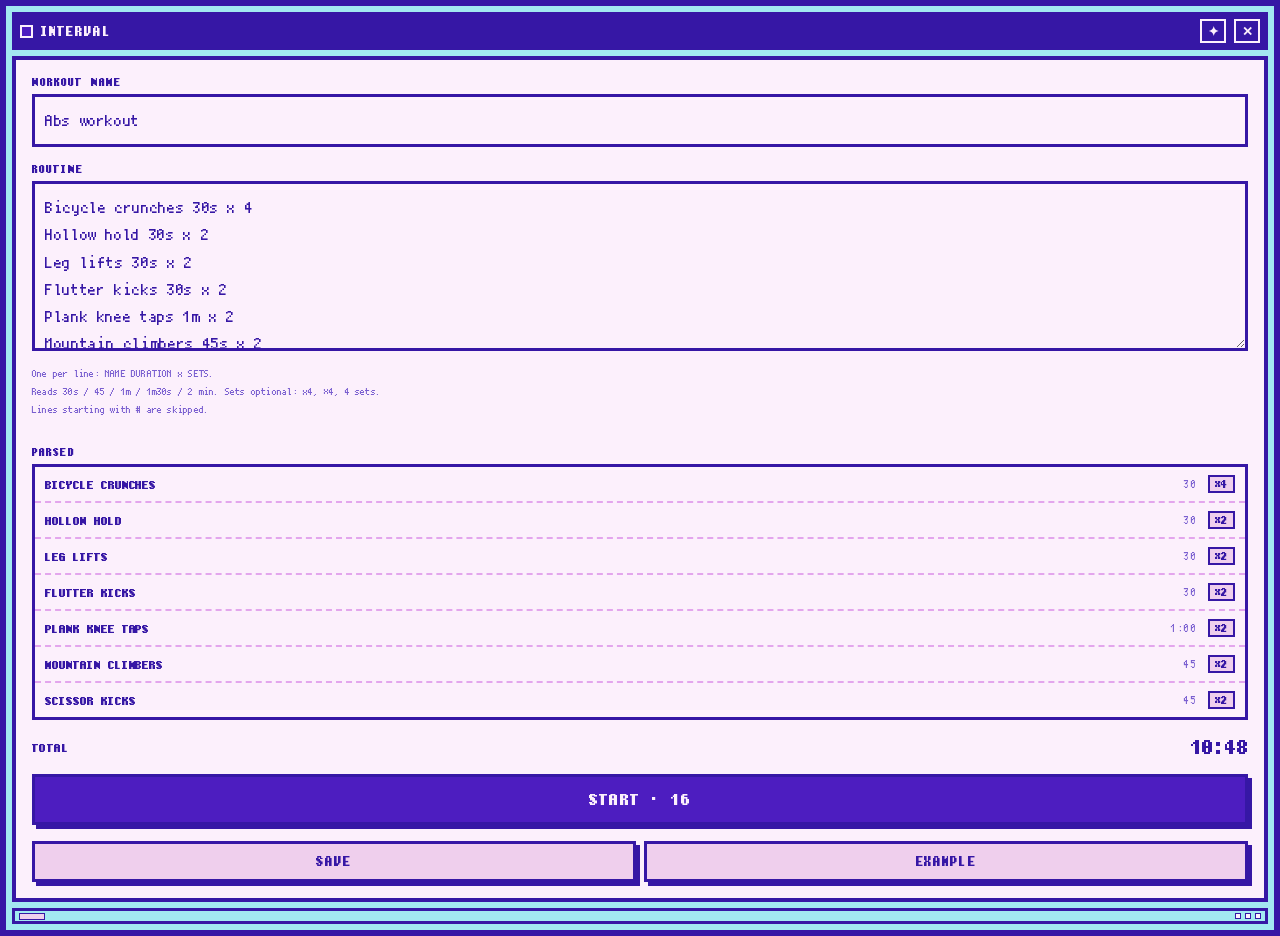
==== index.html @ e4f8fc83 "had the app already" ====
<!doctype html>
<html lang="en" data-t="nso">
<head>
<meta charset="utf-8">
<meta name="viewport" content="width=device-width, initial-scale=1, viewport-fit=cover, user-scalable=no">
<title>Interval</title>
<meta name="theme-color" content="#3617A5">
<meta name="mobile-web-app-capable" content="yes">
<meta name="apple-mobile-web-app-capable" content="yes">
<meta name="apple-mobile-web-app-status-bar-style" content="black-translucent">
<meta name="apple-mobile-web-app-title" content="Interval">
<link rel="apple-touch-icon" href="icon-180.png">
<link rel="icon" type="image/png" href="icon-180.png">
<link rel="manifest" href="[data-uri]">
</head>
<body>
<style>
@font-face{
  font-family:'PixelMplus10';
  src:url([data-uri]) format('woff2');
  font-weight:400;font-style:normal;font-display:block;
}
@font-face{
  font-family:'PixelMplus10';
  src:url([data-uri]) format('woff2');
  font-weight:700;font-style:normal;font-display:block;
}

/* ---- NSO palette, lifted from 202020-Rule-NSO/ui_elements.py THEME ---- */
:root{
  --border:#3617A5;
  --gap:#A2E9F1;
  --gap2:#E8E0F7;
  --fill:#EFCFED;
  --panel:#FCF0FC;
  --accent:#4D1DC0;
  --hover:#E3A6ED;
  --bar:#E3E2E0;
  --iconhover:#3A1490;
  --ink:#3617A5;
  --ink-dim:#7a5fd0;
  --shadow:#3617A5;
  --onborder:#FCF0FC;
  --px:'PixelMplus10','Courier New',ui-monospace,monospace;
}
:root[data-t="dark"]{
  --border:#000000;
  --gap:#2a2a2a;
  --gap2:#2a2a2a;
  --fill:#242424;
  --panel:#2b2b2b;
  --accent:#ffffff;
  --hover:#4a4a4a;
  --bar:#141414;
  --iconhover:#acacac;
  --ink:#ffffff;
  --ink-dim:#acacac;
  --shadow:#000000;
  --onborder:#ffffff;
}

*{box-sizing:border-box}
html,body{margin:0;padding:0;height:100%}
body{
  background:var(--border);
  color:var(--ink);
  font-family:var(--px);
  font-weight:400;
  -webkit-font-smoothing:none;
  image-rendering:pixelated;
  overscroll-behavior:none;
  -webkit-tap-highlight-color:transparent;
  -webkit-user-select:none;user-select:none;
  letter-spacing:.06em;
}
button{font-family:inherit;cursor:pointer;border:none;background:none;color:inherit;letter-spacing:inherit}
:focus-visible{outline:3px solid var(--accent);outline-offset:2px}

/* ---- the nested-frame chrome from the widget ---- */
.frame{
  min-height:100dvh;
  display:flex;flex-direction:column;
  background:var(--gap);
  padding:calc(6px + env(safe-area-inset-top,0px)) 6px calc(6px + env(safe-area-inset-bottom,0px));
  border:6px solid var(--border);
  overflow-x:clip;          /* backstop: nothing may scroll the page sideways */
  max-width:100%;
}
.titlebar{
  background:var(--border);
  display:flex;align-items:center;gap:8px;
  padding:7px 8px;
  flex:none;
}
.titlebar .sq{width:13px;height:13px;background:var(--accent);border:2px solid var(--onborder);flex:none}
.titlebar h1{
  margin:0;font-size:13px;font-weight:700;color:var(--onborder);
  letter-spacing:.16em;text-transform:uppercase;
  white-space:nowrap;overflow:hidden;text-overflow:ellipsis;
  flex:1;min-width:0;
}
.tbtn{
  width:26px;height:24px;flex:none;
  border:2px solid var(--onborder);color:var(--onborder);
  font-size:13px;line-height:1;font-weight:700;
  display:grid;place-items:center;
}
.tbtn:hover{background:var(--iconhover)}

.panel{
  background:var(--panel);
  border:4px solid var(--border);
  margin-top:6px;
  flex:1;
  display:flex;flex-direction:column;
  min-height:0;min-width:0;
}
.screen>*{min-width:0}
.footbar{
  flex:none;margin-top:6px;height:16px;background:var(--gap);
  border:3px solid var(--border);
  display:flex;align-items:center;gap:4px;padding:0 4px;
}
.footbar .blk{width:26px;height:7px;background:var(--fill);border:1px solid var(--border)}
.footbar .dot{width:6px;height:6px;background:var(--panel);border:1px solid var(--border)}
.footbar .grow{flex:1}

/* ---- chunky NSO button ---- */
.btn{
  background:var(--fill);
  border:3px solid var(--border);
  color:var(--ink);
  font-weight:700;font-size:13px;
  text-transform:uppercase;letter-spacing:.14em;
  padding:10px 14px;
  box-shadow:4px 4px 0 var(--shadow);
  transition:none;
}
.btn:hover{background:var(--hover)}
.btn:active{transform:translate(4px,4px);box-shadow:0 0 0 var(--shadow)}
.btn:disabled{opacity:.45;cursor:not-allowed;box-shadow:4px 4px 0 var(--shadow)}
.btn.primary{background:var(--accent);color:var(--panel)}
.btn.primary:hover{background:var(--iconhover)}

/* ---- screens ---- */
.screen{display:none;flex-direction:column;flex:1;min-height:0}
.screen.on{display:flex}

/* editor */
#editor{overflow-y:auto;padding:16px;gap:16px}
.lbl{font-size:11px;font-weight:700;text-transform:uppercase;letter-spacing:.18em;color:var(--ink);display:block;margin-bottom:6px}
.hint{font-size:10.5px;line-height:1.75;color:var(--ink-dim);letter-spacing:.02em}
input[type=text],textarea{
  width:100%;background:var(--panel);
  border:3px solid var(--border);
  color:var(--ink);font-family:var(--px);font-weight:400;
  font-size:16px;padding:10px;line-height:1.7;letter-spacing:.04em;
}
textarea{min-height:170px;resize:vertical}
input:focus,textarea:focus{outline:none;border-color:var(--accent);background:var(--fill)}

.plist{border:3px solid var(--border);background:var(--panel)}
.prow{display:grid;grid-template-columns:minmax(0,1fr) auto auto;gap:10px;align-items:center;padding:8px 10px;font-size:12px}
.prow+.prow{border-top:2px dashed var(--hover)}
.prow .nm{font-weight:700;text-transform:uppercase;letter-spacing:.08em;overflow:hidden;text-overflow:ellipsis;white-space:nowrap;min-width:0}
.prow .du{font-size:11px;color:var(--ink-dim)}
.prow .st{font-size:11px;font-weight:700;background:var(--fill);border:2px solid var(--border);padding:1px 5px}
.prow.bad{background:var(--fill)}
.prow.bad .nm{font-weight:400;text-transform:none;letter-spacing:.02em;font-size:10.5px;white-space:normal}

.tot{display:flex;justify-content:space-between;align-items:center;font-size:12px;font-weight:700;text-transform:uppercase;letter-spacing:.12em}
.tot b{font-size:20px}
.row{display:flex;gap:8px}
.row>*{flex:1}
.chips{display:flex;flex-wrap:wrap;gap:6px}
.chip{display:inline-flex;align-items:center;gap:6px;background:var(--fill);border:2px solid var(--border);padding:4px 4px 4px 9px;font-size:11px;font-weight:700}
.chip .x{padding:0 4px;font-size:12px;line-height:1}
.chip .x:hover{color:var(--accent)}

/* runner — reference-inspired workout display */
#runner{
  align-items:center;justify-content:center;text-align:center;padding:18px 12px 28px;
  position:relative;overflow:hidden;background:#f5f5f6;
  color:#fff;
}
#runner:before{
  content:"";position:absolute;inset:0;
  background:linear-gradient(90deg,rgba(255,255,255,.72),rgba(238,239,242,.86));
  z-index:0;
}
#runner>*{position:relative;z-index:1}
.wname{
  font-family:'Arial Narrow','HelveticaNeue-CondensedBold','Roboto Condensed',Arial,sans-serif;
  font-size:12px;font-weight:800;text-transform:uppercase;letter-spacing:.08em;
  color:#fff;background:rgba(72,72,75,.74);padding:7px 13px;margin-bottom:14px;
  border:0;line-height:1.15;max-width:92vw;box-shadow:none;
}
.dialwrap{
  position:relative;width:min(43vw,174px);aspect-ratio:1;margin-bottom:16px;flex:none;
}
.dialwrap svg{width:100%;height:100%;display:block;overflow:visible;transform:none}
.dialface{fill:#303033;stroke:none}
.ring-track{fill:none;stroke:rgba(80,80,83,.14);stroke-width:12}
.ring-progress{fill:none;stroke:#a64655;stroke-width:12;stroke-linecap:butt;transform:rotate(-90deg);transform-origin:50% 50%;}
.seg{stroke:#a64655}
.seg.lit{stroke:#a64655}
.dialwrap.rest .ring-progress{stroke:#77777a}
.digits{
  position:absolute;inset:0;display:grid;place-items:center;
  font-family:'Arial Narrow','HelveticaNeue-CondensedBold','Roboto Condensed',Arial,sans-serif;
  font-size:min(17vw,62px);font-weight:800;color:#fff;
  letter-spacing:-.04em;line-height:1;text-shadow:none;
}
.dialwrap.pulse .digits{animation:pop .26s ease-out}
@keyframes pop{0%{transform:scale(1)}50%{transform:scale(1.10)}100%{transform:scale(1)}}
@media (prefers-reduced-motion:reduce){.dialwrap.pulse .digits{animation:none}}
.cur{
  font-family:'Arial Narrow','HelveticaNeue-CondensedBold','Roboto Condensed',Arial,sans-serif;
  background:rgba(76,76,79,.78);color:#fff;border:0;box-shadow:none;
  padding:9px 14px;font-size:clamp(18px,6vw,30px);font-weight:800;
  text-transform:uppercase;letter-spacing:.035em;line-height:1.05;
  max-width:92vw;text-wrap:balance;
}
.nxt{
  margin-top:9px;background:rgba(92,92,95,.68);color:#fff;border:0;
  padding:6px 10px;font-family:'Arial Narrow','HelveticaNeue-CondensedBold','Roboto Condensed',Arial,sans-serif;
  font-size:clamp(11px,3.5vw,16px);font-weight:800;text-transform:uppercase;letter-spacing:.045em;
  display:inline-flex;gap:7px;align-items:center;max-width:92vw;box-shadow:none;
}
.nxt em{font-style:normal;background:rgba(61,61,64,.9);color:#fff;padding:2px 5px;flex:none}
.nxt span{overflow:hidden;text-overflow:ellipsis;white-space:nowrap;min-width:0}
.setc{
  margin-top:9px;font-family:'Arial Narrow','HelveticaNeue-CondensedBold','Roboto Condensed',Arial,sans-serif;
  font-size:11px;font-weight:800;letter-spacing:.12em;color:#66666a;text-transform:uppercase;min-height:14px;
}
.ctrls{display:flex;gap:7px;margin-top:15px;flex-wrap:wrap;justify-content:center}
.ctrls .btn{
  padding:8px 12px;font-size:11px;letter-spacing:.08em;box-shadow:3px 3px 0 rgba(55,55,58,.28);
  background:#fff;border-color:#555;color:#444;
}
.ctrls .btn.primary{background:#555;color:#fff;border-color:#555}
.ctrls .btn:active{transform:translate(3px,3px)}
.prog{position:absolute;left:0;right:0;bottom:0;height:7px;background:rgba(90,90,94,.12);border-top:0}
.prog i{display:block;height:100%;background:#a64655;width:0}
.aflag{position:absolute;top:7px;right:8px;font-size:9px;letter-spacing:.08em;color:#666;text-transform:uppercase}
.done .cur{background:rgba(166,70,85,.82);color:#fff}
</style>

<div class="frame">
  <div class="titlebar">
    <span class="sq"></span>
    <h1 id="tbTitle">INTERVAL</h1>
    <button class="tbtn" id="themeBtn" title="Toggle theme" aria-label="Toggle theme">&#10022;</button>
    <button class="tbtn" id="closeBtn" title="Back" aria-label="Back">&#10005;</button>
  </div>

  <div class="panel">
    <!-- ------------------------- EDITOR ------------------------- -->
    <section class="screen on" id="editor">
      <div>
        <label class="lbl" for="wname">Workout name</label>
        <input type="text" id="wname" autocomplete="off" spellcheck="false" placeholder="ABS WORKOUT">
      </div>

      <div>
        <label class="lbl" for="src">Routine</label>
        <textarea id="src" spellcheck="false" autocapitalize="off"></textarea>
        <p class="hint">
          One per line: NAME DURATION x SETS.<br>
          Reads 30s / 45 / 1m / 1m30s / 2 min. Sets optional: x4, &#215;4, 4 sets.<br>
          Lines starting with # are skipped.
        </p>
      </div>

      <div>
        <span class="lbl">Parsed</span>
        <div class="plist" id="parsed"></div>
      </div>

      <div class="tot"><span>Total</span><b id="total">0:00</b></div>

      <button class="btn primary" id="go" style="width:100%;font-size:16px;padding:14px" disabled>START</button>

      <div class="row">
        <button class="btn" id="save">Save</button>
        <button class="btn" id="demo">Example</button>
      </div>

      <div id="savedwrap" style="display:none">
        <span class="lbl">Saved</span>
        <div class="chips" id="saved"></div>
      </div>
    </section>

    <!-- ------------------------- RUNNER ------------------------- -->
    <section class="screen" id="runner">
      <div class="aflag" id="aflag"></div>
      <div class="wname" id="rWorkout">WORKOUT</div>

      <div class="dialwrap" id="dialwrap">
        <svg viewBox="0 0 100 100" aria-hidden="true">
          <circle class="ring-track" cx="50" cy="50" r="43"></circle>
          <circle class="dialface" cx="50" cy="50" r="36"></circle>
          <circle class="ring-progress" id="ringProgress" cx="50" cy="50" r="43"></circle>
        </svg>
        <div class="digits" id="digits">0</div>
      </div>

      <div class="cur" id="rCur">READY</div>
      <div class="nxt" id="rNxtWrap"><em>NXT</em><span id="rNxt">&#8212;</span></div>
      <div class="setc" id="rSet"></div>

      <div class="ctrls">
        <button class="btn" id="cBack">Prev</button>
        <button class="btn primary" id="cPause">Pause</button>
        <button class="btn" id="cSkip">Skip</button>
      </div>

      <div class="prog"><i id="bar"></i></div>
    </section>
  </div>

  <div class="footbar">
    <span class="blk"></span>
    <span class="grow"></span>
    <span class="dot"></span><span class="dot"></span><span class="dot"></span>
  </div>
</div>

<script>
"use strict";

/* ================= parsing ================= */

const RE_SETS  = /[x×*]\s*(\d{1,3})\s*$|(\d{1,3})\s*sets?\s*$/i;
const RE_MINSEC= /(\d+)\s*(?:m|min|mins|minute|minutes)\s*(?:(\d+)\s*(?:s|sec|secs|second|seconds)?)?\s*$/i;
const RE_SEC   = /(\d+)\s*(?:s|sec|secs|second|seconds)?\s*$/i;

function parseLine(raw){
  const line = raw.trim();
  if(!line || line.startsWith('#')) return null;
  let rest = line, sets = 1;

  const ms = rest.match(RE_SETS);
  if(ms){ sets = parseInt(ms[1] || ms[2], 10); rest = rest.slice(0, ms.index).trim(); }
  if(!(sets >= 1)) sets = 1;

  let secs = null;
  const mm = rest.match(RE_MINSEC);
  if(mm){
    secs = parseInt(mm[1],10)*60 + (mm[2] ? parseInt(mm[2],10) : 0);
    rest = rest.slice(0, mm.index).trim();
  }else{
    const sm = rest.match(RE_SEC);
    if(sm){ secs = parseInt(sm[1],10); rest = rest.slice(0, sm.index).trim(); }
  }
  rest = rest.replace(/[\s\-–—:,]+$/,'').trim();

  if(secs === null || secs <= 0) return {error:true, text:line, why:'no duration'};
  if(!rest)                      return {error:true, text:line, why:'no name'};
  if(secs > 3600)                return {error:true, text:line, why:'over an hour'};
  return {name:rest, secs, sets};
}
const parseRoutine = t => t.split(/\r?\n/).map(parseLine).filter(Boolean);

const fmt = s => { s=Math.max(0,Math.round(s)); const m=Math.floor(s/60);
                   return m ? m+':'+String(s%60).padStart(2,'0') : String(s); };
const fmtLong = s => { s=Math.max(0,Math.round(s));
                       return Math.floor(s/60)+':'+String(s%60).padStart(2,'0'); };

/* ================= editor ================= */

const REST = 3, LEADIN = 3;
const $ = id => document.getElementById(id);
const elSrc=$('src'), elName=$('wname');

const EXAMPLE =
`Bicycle crunches 30s x 4
Hollow hold 30s x 2
Leg lifts 30s x 2
Flutter kicks 30s x 2
Plank knee taps 1m x 2
Mountain climbers 45s x 2
Scissor kicks 45s x 2`;

const esc = s => String(s).replace(/[&<>"']/g, c =>
  ({'&':'&amp;','<':'&lt;','>':'&gt;','"':'&quot;',"'":'&#39;'}[c]));

let items = [];

function render(){
  items = parseRoutine(elSrc.value);
  const box = $('parsed');
  box.innerHTML = '';
  if(!items.length){
    box.innerHTML = '<div class="prow"><span class="nm" style="opacity:.5">EMPTY</span><span></span><span></span></div>';
  }
  for(const it of items){
    const d = document.createElement('div');
    d.className = it.error ? 'prow bad' : 'prow';
    d.innerHTML = it.error
      ? `<span class="nm">"${esc(it.text)}" &#8212; ${esc(it.why)}</span><span></span><span></span>`
      : `<span class="nm">${esc(it.name)}</span><span class="du">${fmt(it.secs)}</span><span class="st">&#215;${it.sets}</span>`;
    box.appendChild(d);
  }
  const good = items.filter(i => !i.error);
  const n = good.reduce((a,i) => a + i.sets, 0);
  const work = good.reduce((a,i) => a + i.secs * i.sets, 0);
  $('total').textContent = fmtLong(n ? work + LEADIN + (n-1)*REST : 0);
  $('go').disabled = n === 0;
  $('go').textContent = n ? `START · ${n}` : 'START';
}
elSrc.addEventListener('input', render);
$('demo').addEventListener('click', () => {
  elSrc.value = EXAMPLE;
  if(!elName.value.trim()) elName.value = 'Abs workout';
  render();
});

const KEY='interval.nso.routines', LAST='interval.nso.last', TKEY='interval.nso.theme';
const readStore = () => { try{ return JSON.parse(localStorage.getItem(KEY)) || {}; }catch(e){ return {}; } };
const writeStore = o => { try{ localStorage.setItem(KEY, JSON.stringify(o)); }catch(e){} };

function paintSaved(){
  const st = readStore(), names = Object.keys(st), wrap = $('saved');
  $('savedwrap').style.display = names.length ? '' : 'none';
  wrap.innerHTML = '';
  for(const n of names){
    const c = document.createElement('span'); c.className='chip';
    const b = document.createElement('button'); b.textContent = n.toUpperCase();
    b.addEventListener('click', () => { elName.value=n; elSrc.value=st[n]; render(); });
    const x = document.createElement('button'); x.className='x'; x.textContent='×';
    x.setAttribute('aria-label','Delete '+n);
    x.addEventListener('click', () => { const s=readStore(); delete s[n]; writeStore(s); paintSaved(); });
    c.append(b,x); wrap.appendChild(c);
  }
}
$('save').addEventListener('click', () => {
  const s = readStore(); s[elName.value.trim() || 'Untitled'] = elSrc.value;
  writeStore(s); paintSaved();
});

/* ================= theme ================= */
function setTheme(t){
  document.documentElement.setAttribute('data-t', t);
  try{ localStorage.setItem(TKEY, t); }catch(e){}
}
$('themeBtn').addEventListener('click', () => {
  setTheme(document.documentElement.getAttribute('data-t') === 'dark' ? 'nso' : 'dark');
});

/* ================= audio =================
 * Web Audio oscillators only — no <audio>, no MediaSession — so music keeps
 * playing. navigator.audioSession 'transient' ducks Spotify for the length of
 * a blip and restores it; 'ambient' never touches it but obeys the ringer.
 */
let ctx = null, audioMode = '';
const live = new Set();

async function initAudio(){
  if(ctx){ if(ctx.state === 'suspended') await ctx.resume(); return; }
  if(navigator.audioSession){
    for(const t of ['transient','ambient']){
      try{ navigator.audioSession.type = t; audioMode = t; break; }catch(e){}
    }
  }
  const AC = window.AudioContext || window.webkitAudioContext;
  ctx = new AC({latencyHint:'interactive'});
  if(ctx.state === 'suspended') await ctx.resume();
  $('aflag').textContent = audioMode === 'transient' ? 'DUCKS MUSIC'
                        : audioMode === 'ambient'   ? 'MIXES' : '';
}

function tone(at, freq, dur, peak, type){
  if(!ctx) return;
  const osc = ctx.createOscillator(), g = ctx.createGain();
  osc.type = type; osc.frequency.setValueAtTime(freq, at);
  g.gain.setValueAtTime(0.0001, at);
  g.gain.exponentialRampToValueAtTime(peak, at + 0.008);
  g.gain.exponentialRampToValueAtTime(0.0001, at + dur);
  osc.connect(g).connect(ctx.destination);
  osc.start(at); osc.stop(at + dur + 0.05);
  live.add(osc); osc.onended = () => live.delete(osc);
}
function stopScheduled(){ for(const o of live){ try{ o.stop(); }catch(e){} } live.clear(); }

/* Two clocks, deliberately separate:
     now()            — wall clock, drives phase timing and the display.
     ctx.currentTime  — audio clock, drives beep scheduling only.
   They must not be the same. An AudioContext that gets suspended (iOS
   backgrounding, a device with no output) stops advancing currentTime, and
   a timer built on it would silently freeze. performance.now() never does. */
const now = () => performance.now() / 1000;

/* Two distinct chiptune voices:
 *   EDGE  — first second and last second of an interval (long, low)
 *   TICK  — third-last and second-last second (short, high)            */
const EDGE = at => { tone(at, 392, 0.30, 0.30, 'square');
                     tone(at, 196, 0.30, 0.13, 'square'); };
const TICK = at =>   tone(at, 1046, 0.07, 0.22, 'square');

/* ================= runner ================= */

let steps=[], idx=0, phaseEndsAt=0, phaseLen=0;
let paused=false, pausedLeft=0, running=false, tick=0, wakeLock=null, lastShown=-1;

function buildSteps(list){
  const out=[], flat=[];
  for(const it of list.filter(i => !i.error))
    for(let s=1; s<=it.sets; s++) flat.push({name:it.name, secs:it.secs, set:s, of:it.sets});
  if(!flat.length) return out;
  out.push({kind:'lead', secs:LEADIN, name:'GET READY', next:flat[0]});
  flat.forEach((f,i) => {
    out.push({kind:'work', secs:f.secs, name:f.name, set:f.set, of:f.of, next:flat[i+1]||null});
    if(i < flat.length-1) out.push({kind:'rest', secs:REST, name:'REST', next:flat[i+1]});
  });
  out.push({kind:'end', secs:0, name:'DONE', next:null});
  return out;
}

/* circular countdown ring — reference-inspired continuous arc */
const SVGNS='http://www.w3.org/2000/svg';
let ringCircle=null, ringCirc=2*Math.PI*43;
function buildRing(n){
  if(ringCircle) return;
  ringCircle=$('ringProgress');
  ringCircle.style.strokeDasharray=ringCirc.toFixed(2);
  ringCircle.style.strokeDashoffset='0';
}
function paintRing(frac){
  if(!ringCircle) buildRing(0);
  const f=Math.max(0,Math.min(1,frac));
  ringCircle.style.strokeDasharray=ringCirc.toFixed(2);
  ringCircle.style.strokeDashoffset=(ringCirc*(1-f)).toFixed(2);
}

async function start(){
  steps = buildSteps(parseRoutine(elSrc.value));
  if(steps.length < 2) return;

  // Switch to the runner immediately so the tap always feels instant.
  $('rWorkout').textContent = (elName.value.trim() || 'WORKOUT').toUpperCase();
  $('tbTitle').textContent = 'RUNNING';
  try{ localStorage.setItem(LAST, JSON.stringify({n:elName.value, s:elSrc.value})); }catch(e){}
  $('editor').classList.remove('on');
  $('runner').classList.add('on');
  $('runner').classList.remove('done');
  $('cPause').textContent = 'Pause';

  // Audio must never be able to block the workout: a device with no output,
  // or a resume() that hangs, would otherwise leave START doing nothing.
  try{
    await Promise.race([initAudio(), new Promise(r => setTimeout(r, 1500))]);
  }catch(e){ /* run silently rather than not at all */ }
  if(!ctx) $('aflag').textContent = 'NO AUDIO';

  await requestWake();
  idx = -1; paused = false; running = true;
  advance(); startLoop();
}

function advance(){
  idx++;
  if(idx >= steps.length || steps[idx].kind === 'end'){ finish(); return; }
  const s = steps[idx];
  phaseLen = s.secs;
  phaseEndsAt = now() + s.secs;
  lastShown = -1;
  buildRing(s.secs);
  schedule(s, s.secs);
  paint(s);

  // Paint the opening frame now. Waiting for the next tick would flash the
  // outgoing phase's number underneath the incoming phase's name.
  lastShown = s.secs;
  $('digits').textContent = s.secs >= 60 ? fmt(s.secs) : s.secs;
  paintRing(1);
}

/* Beeps are queued on the audio clock so they land on time even if the main
 * thread is throttled. Placement (per the brief): EDGE on the first second
 * and on the last second; TICK on the third-last and second-last. Every beep
 * therefore coincides with a number that is actually on screen.            */
function schedule(s, left){
  if(!ctx || s.kind === 'rest') return;
  // t0 is on the AUDIO clock; every offset below is relative to it, so the
  // two clocks never need to agree on an absolute value.
  const t0 = ctx.currentTime, T = s.secs, elapsed = T - left;

  // Map an offset-from-phase-start to an absolute audio-clock time.
  // null = already elapsed. Anything due right now is nudged a hair ahead,
  // because a tone scheduled exactly at currentTime can be dropped.
  const at = off => {
    const t = t0 + (off - elapsed);
    if(t < t0 - 0.001) return null;
    return Math.max(t, t0 + 0.015);
  };

  let t;
  // first second — only on a fresh start, never when resuming mid-phase
  if(elapsed < 0.05 && (t = at(0)) !== null) EDGE(t);
  // countdown ticks and the closing edge; offsets at or below 0 would
  // collide with the opening EDGE on very short phases, so drop them
  if(T - 3 > 0 && (t = at(T - 3)) !== null) TICK(t);
  if(T - 2 > 0 && (t = at(T - 2)) !== null) TICK(t);
  if(T - 1 > 0 && (t = at(T - 1)) !== null) EDGE(t);
}

function paint(s){
  const w = $('dialwrap');
  w.classList.toggle('rest', s.kind !== 'work');
  $('rCur').textContent = s.name;
  const nx = s.next;
  $('rNxt').textContent = nx ? nx.name : 'FINISH';
  $('rSet').textContent = (s.kind === 'work' && s.of > 1) ? `SET ${s.set} / ${s.of}` : '';
}

/* Driven by setInterval, not requestAnimationFrame. rAF is suspended while
   the page is hidden, which would stop advance() from running at a phase
   boundary and leave the next interval's beeps unscheduled. A timer keeps
   ticking (throttled) in the background, so the workout stays on track.
   Nothing here needs frame-rate updates: digits and ring both change at
   most once a second. */
function startLoop(){ clearInterval(tick); tick = setInterval(step, 100); }
function stopLoop(){ clearInterval(tick); tick = 0; }

function step(){
  if(!running || paused) return;
  const left = phaseEndsAt - now();
  if(left <= 0){ advance(); return; }

  const shown = Math.ceil(left);
  if(shown !== lastShown){
    lastShown = shown;
    $('digits').textContent = phaseLen >= 60 ? fmt(shown) : shown;
    if(steps[idx].kind === 'work' && shown <= 3) pulse();
  }
  paintRing(phaseLen ? left/phaseLen : 0);

  let done=0, all=0;
  for(let i=0;i<steps.length;i++){
    if(steps[i].kind === 'end') continue;
    all += steps[i].secs;
    if(i < idx) done += steps[i].secs;
    else if(i === idx) done += phaseLen - Math.max(0,left);
  }
  $('bar').style.width = (all ? done/all*100 : 0) + '%';
}

let pt=0;
function pulse(){
  const w=$('dialwrap');
  w.classList.remove('pulse'); void w.offsetWidth; w.classList.add('pulse');
  clearTimeout(pt); pt = setTimeout(() => w.classList.remove('pulse'), 300);
}

function finish(){
  running=false; stopLoop();
  $('runner').classList.add('done');
  $('digits').textContent='✓';
  paintRing(1);
  $('rCur').textContent='COMPLETE';
  $('rNxt').textContent='NICE WORK';
  $('rSet').textContent=''; $('bar').style.width='100%';
  $('cPause').textContent='Done'; $('tbTitle').textContent='COMPLETE';
  releaseWake();
}

function togglePause(){
  if(!running){ quit(); return; }
  paused = !paused;
  $('cPause').textContent = paused ? 'Resume' : 'Pause';
  if(paused){
    pausedLeft = Math.max(0, phaseEndsAt - now());
    stopScheduled();
  }else{
    phaseEndsAt = now() + pausedLeft;
    schedule(steps[idx], pausedLeft);
  }
}
function jump(target){
  stopScheduled();
  paused = false; $('cPause').textContent='Pause';
  idx = target - 1; advance();
}
function skip(){
  if(!running) return;
  let j = idx+1;
  while(j < steps.length && steps[j].kind === 'rest') j++;
  jump(j);
}
function back(){
  if(!running) return;
  const w=[]; for(let i=0;i<steps.length;i++) if(steps[i].kind==='work') w.push(i);
  const pos = w.indexOf(idx);
  let t;
  if(pos > 0) t = w[pos-1];
  else if(pos === 0) t = idx;
  else { t = w.filter(i => i < idx).pop(); if(t === undefined) t = w[0]; }
  jump(t);
}
function quit(){
  running=false; paused=false;
  stopLoop(); stopScheduled(); releaseWake();
  $('cPause').textContent='Pause'; $('tbTitle').textContent='INTERVAL';
  $('runner').classList.remove('on','done');
  $('editor').classList.add('on');
}

$('go').addEventListener('click', start);
$('cPause').addEventListener('click', togglePause);
$('cSkip').addEventListener('click', skip);
$('cBack').addEventListener('click', back);
$('closeBtn').addEventListener('click', () => {
  if($('runner').classList.contains('on')) quit();
});
document.addEventListener('keydown', e => {
  if(!$('runner').classList.contains('on')) return;
  if(e.code==='Space'){ e.preventDefault(); togglePause(); }
  else if(e.code==='ArrowRight') skip();
  else if(e.code==='ArrowLeft') back();
  else if(e.code==='Escape') quit();
});

async function requestWake(){
  try{ if('wakeLock' in navigator) wakeLock = await navigator.wakeLock.request('screen'); }catch(e){}
}
function releaseWake(){ try{ wakeLock && wakeLock.release(); }catch(e){} wakeLock=null; }
document.addEventListener('visibilitychange', async () => {
  if(document.visibilityState !== 'visible') return;
  if(running) await requestWake();
  if(ctx && ctx.state === 'suspended'){ try{ await ctx.resume(); }catch(e){} }
});

(function boot(){
  let t='nso'; try{ t = localStorage.getItem(TKEY) || 'nso'; }catch(e){}
  setTheme(t);
  let last=null; try{ last = JSON.parse(localStorage.getItem(LAST)); }catch(e){}
  if(last && last.s){ elName.value = last.n||''; elSrc.value = last.s; }
  else { elName.value='Abs workout'; elSrc.value = EXAMPLE; }
  render(); paintSaved();
})();
</script>

<script>if (location.protocol !== "file:" && "serviceWorker" in navigator) window.addEventListener("load", () => navigator.serviceWorker.register("./sw.js"));</script>
</body>
</html>
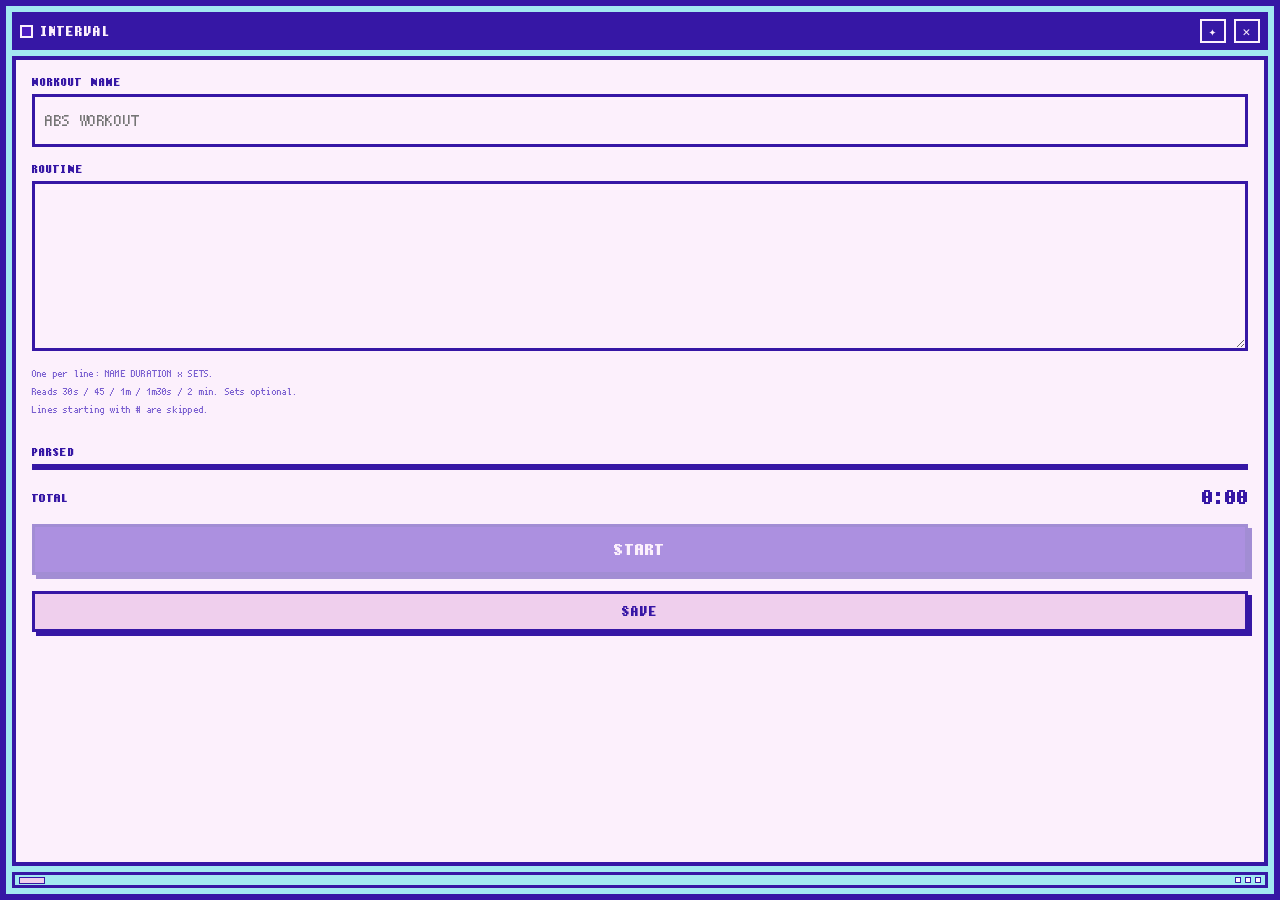
==== commit ce1f2dca: "Refactor CSS and HTML structure for clarity" ====
--- a/index.html
+++ b/index.html
@@ -26,7 +26,7 @@
   font-weight:700;font-style:normal;font-display:block;
 }
 
-/* ---- NSO palette, lifted from 202020-Rule-NSO/ui_elements.py THEME ---- */
+/*  NSO palette */
 :root{
   --border:#3617A5;
   --gap:#A2E9F1;
@@ -76,14 +76,13 @@
 button{font-family:inherit;cursor:pointer;border:none;background:none;color:inherit;letter-spacing:inherit}
 :focus-visible{outline:3px solid var(--accent);outline-offset:2px}
 
-/* ---- the nested-frame chrome from the widget ---- */
 .frame{
   min-height:100dvh;
   display:flex;flex-direction:column;
   background:var(--gap);
   padding:calc(6px + env(safe-area-inset-top,0px)) 6px calc(6px + env(safe-area-inset-bottom,0px));
   border:6px solid var(--border);
-  overflow-x:clip;          /* backstop: nothing may scroll the page sideways */
+  overflow-x:clip;
   max-width:100%;
 }
 .titlebar{
@@ -125,7 +124,6 @@
 .footbar .dot{width:6px;height:6px;background:var(--panel);border:1px solid var(--border)}
 .footbar .grow{flex:1}
 
-/* ---- chunky NSO button ---- */
 .btn{
   background:var(--fill);
   border:3px solid var(--border);
@@ -136,17 +134,16 @@
   box-shadow:4px 4px 0 var(--shadow);
   transition:none;
 }
+  
 .btn:hover{background:var(--hover)}
 .btn:active{transform:translate(4px,4px);box-shadow:0 0 0 var(--shadow)}
 .btn:disabled{opacity:.45;cursor:not-allowed;box-shadow:4px 4px 0 var(--shadow)}
 .btn.primary{background:var(--accent);color:var(--panel)}
 .btn.primary:hover{background:var(--iconhover)}
 
-/* ---- screens ---- */
 .screen{display:none;flex-direction:column;flex:1;min-height:0}
 .screen.on{display:flex}
 
-/* editor */
 #editor{overflow-y:auto;padding:16px;gap:16px}
 .lbl{font-size:11px;font-weight:700;text-transform:uppercase;letter-spacing:.18em;color:var(--ink);display:block;margin-bottom:6px}
 .hint{font-size:10.5px;line-height:1.75;color:var(--ink-dim);letter-spacing:.02em}
@@ -156,6 +153,7 @@
   color:var(--ink);font-family:var(--px);font-weight:400;
   font-size:16px;padding:10px;line-height:1.7;letter-spacing:.04em;
 }
+  
 textarea{min-height:170px;resize:vertical}
 input:focus,textarea:focus{outline:none;border-color:var(--accent);background:var(--fill)}
 
@@ -177,17 +175,18 @@
 .chip .x{padding:0 4px;font-size:12px;line-height:1}
 .chip .x:hover{color:var(--accent)}
 
-/* runner — reference-inspired workout display */
 #runner{
   align-items:center;justify-content:center;text-align:center;padding:18px 12px 28px;
   position:relative;overflow:hidden;background:#f5f5f6;
   color:#fff;
 }
+  
 #runner:before{
   content:"";position:absolute;inset:0;
   background:linear-gradient(90deg,rgba(255,255,255,.72),rgba(238,239,242,.86));
   z-index:0;
 }
+  
 #runner>*{position:relative;z-index:1}
 .wname{
   font-family:'Arial Narrow','HelveticaNeue-CondensedBold','Roboto Condensed',Arial,sans-serif;
@@ -195,9 +194,11 @@
   color:#fff;background:rgba(72,72,75,.74);padding:7px 13px;margin-bottom:14px;
   border:0;line-height:1.15;max-width:92vw;box-shadow:none;
 }
+  
 .dialwrap{
   position:relative;width:min(43vw,174px);aspect-ratio:1;margin-bottom:16px;flex:none;
 }
+  
 .dialwrap svg{width:100%;height:100%;display:block;overflow:visible;transform:none}
 .dialface{fill:#303033;stroke:none}
 .ring-track{fill:none;stroke:rgba(80,80,83,.14);stroke-width:12}
@@ -211,9 +212,11 @@
   font-size:min(17vw,62px);font-weight:800;color:#fff;
   letter-spacing:-.04em;line-height:1;text-shadow:none;
 }
+  
 .dialwrap.pulse .digits{animation:pop .26s ease-out}
 @keyframes pop{0%{transform:scale(1)}50%{transform:scale(1.10)}100%{transform:scale(1)}}
 @media (prefers-reduced-motion:reduce){.dialwrap.pulse .digits{animation:none}}
+  
 .cur{
   font-family:'Arial Narrow','HelveticaNeue-CondensedBold','Roboto Condensed',Arial,sans-serif;
   background:rgba(76,76,79,.78);color:#fff;border:0;box-shadow:none;
@@ -221,23 +224,27 @@
   text-transform:uppercase;letter-spacing:.035em;line-height:1.05;
   max-width:92vw;text-wrap:balance;
 }
+  
 .nxt{
   margin-top:9px;background:rgba(92,92,95,.68);color:#fff;border:0;
   padding:6px 10px;font-family:'Arial Narrow','HelveticaNeue-CondensedBold','Roboto Condensed',Arial,sans-serif;
   font-size:clamp(11px,3.5vw,16px);font-weight:800;text-transform:uppercase;letter-spacing:.045em;
   display:inline-flex;gap:7px;align-items:center;max-width:92vw;box-shadow:none;
 }
+  
 .nxt em{font-style:normal;background:rgba(61,61,64,.9);color:#fff;padding:2px 5px;flex:none}
 .nxt span{overflow:hidden;text-overflow:ellipsis;white-space:nowrap;min-width:0}
 .setc{
   margin-top:9px;font-family:'Arial Narrow','HelveticaNeue-CondensedBold','Roboto Condensed',Arial,sans-serif;
   font-size:11px;font-weight:800;letter-spacing:.12em;color:#66666a;text-transform:uppercase;min-height:14px;
 }
+  
 .ctrls{display:flex;gap:7px;margin-top:15px;flex-wrap:wrap;justify-content:center}
 .ctrls .btn{
   padding:8px 12px;font-size:11px;letter-spacing:.08em;box-shadow:3px 3px 0 rgba(55,55,58,.28);
   background:#fff;border-color:#555;color:#444;
 }
+  
 .ctrls .btn.primary{background:#555;color:#fff;border-color:#555}
 .ctrls .btn:active{transform:translate(3px,3px)}
 .prog{position:absolute;left:0;right:0;bottom:0;height:7px;background:rgba(90,90,94,.12);border-top:0}
@@ -255,8 +262,8 @@
   </div>
 
   <div class="panel">
-    <!-- ------------------------- EDITOR ------------------------- -->
-    <section class="screen on" id="editor">
+
+      <section class="screen on" id="editor">
       <div>
         <label class="lbl" for="wname">Workout name</label>
         <input type="text" id="wname" autocomplete="off" spellcheck="false" placeholder="ABS WORKOUT">
@@ -267,7 +274,7 @@
         <textarea id="src" spellcheck="false" autocapitalize="off"></textarea>
         <p class="hint">
           One per line: NAME DURATION x SETS.<br>
-          Reads 30s / 45 / 1m / 1m30s / 2 min. Sets optional: x4, &#215;4, 4 sets.<br>
+          Reads 30s / 45 / 1m / 1m30s / 2 min. Sets optional.<br>
           Lines starting with # are skipped.
         </p>
       </div>
@@ -283,7 +290,6 @@
 
       <div class="row">
         <button class="btn" id="save">Save</button>
-        <button class="btn" id="demo">Example</button>
       </div>
 
       <div id="savedwrap" style="display:none">
@@ -292,7 +298,6 @@
       </div>
     </section>
 
-    <!-- ------------------------- RUNNER ------------------------- -->
     <section class="screen" id="runner">
       <div class="aflag" id="aflag"></div>
       <div class="wname" id="rWorkout">WORKOUT</div>
@@ -329,8 +334,6 @@
 
 <script>
 "use strict";
-
-/* ================= parsing ================= */
 
 const RE_SETS  = /[x×*]\s*(\d{1,3})\s*$|(\d{1,3})\s*sets?\s*$/i;
 const RE_MINSEC= /(\d+)\s*(?:m|min|mins|minute|minutes)\s*(?:(\d+)\s*(?:s|sec|secs|second|seconds)?)?\s*$/i;
@@ -367,8 +370,6 @@
                    return m ? m+':'+String(s%60).padStart(2,'0') : String(s); };
 const fmtLong = s => { s=Math.max(0,Math.round(s));
                        return Math.floor(s/60)+':'+String(s%60).padStart(2,'0'); };
-
-/* ================= editor ================= */
 
 const REST = 3, LEADIN = 3;
 const $ = id => document.getElementById(id);
@@ -518,7 +519,6 @@
   return out;
 }
 
-/* circular countdown ring — reference-inspired continuous arc */
 const SVGNS='http://www.w3.org/2000/svg';
 let ringCircle=null, ringCirc=2*Math.PI*43;
 function buildRing(n){
@@ -538,7 +538,6 @@
   steps = buildSteps(parseRoutine(elSrc.value));
   if(steps.length < 2) return;
 
-  // Switch to the runner immediately so the tap always feels instant.
   $('rWorkout').textContent = (elName.value.trim() || 'WORKOUT').toUpperCase();
   $('tbTitle').textContent = 'RUNNING';
   try{ localStorage.setItem(LAST, JSON.stringify({n:elName.value, s:elSrc.value})); }catch(e){}
@@ -547,11 +546,9 @@
   $('runner').classList.remove('done');
   $('cPause').textContent = 'Pause';
 
-  // Audio must never be able to block the workout: a device with no output,
-  // or a resume() that hangs, would otherwise leave START doing nothing.
   try{
     await Promise.race([initAudio(), new Promise(r => setTimeout(r, 1500))]);
-  }catch(e){ /* run silently rather than not at all */ }
+  }catch(e){ }
   if(!ctx) $('aflag').textContent = 'NO AUDIO';
 
   await requestWake();
@@ -570,26 +567,15 @@
   schedule(s, s.secs);
   paint(s);
 
-  // Paint the opening frame now. Waiting for the next tick would flash the
-  // outgoing phase's number underneath the incoming phase's name.
   lastShown = s.secs;
   $('digits').textContent = s.secs >= 60 ? fmt(s.secs) : s.secs;
   paintRing(1);
 }
 
-/* Beeps are queued on the audio clock so they land on time even if the main
- * thread is throttled. Placement (per the brief): EDGE on the first second
- * and on the last second; TICK on the third-last and second-last. Every beep
- * therefore coincides with a number that is actually on screen.            */
 function schedule(s, left){
   if(!ctx || s.kind === 'rest') return;
-  // t0 is on the AUDIO clock; every offset below is relative to it, so the
-  // two clocks never need to agree on an absolute value.
   const t0 = ctx.currentTime, T = s.secs, elapsed = T - left;
 
-  // Map an offset-from-phase-start to an absolute audio-clock time.
-  // null = already elapsed. Anything due right now is nudged a hair ahead,
-  // because a tone scheduled exactly at currentTime can be dropped.
   const at = off => {
     const t = t0 + (off - elapsed);
     if(t < t0 - 0.001) return null;
@@ -597,10 +583,7 @@
   };
 
   let t;
-  // first second — only on a fresh start, never when resuming mid-phase
   if(elapsed < 0.05 && (t = at(0)) !== null) EDGE(t);
-  // countdown ticks and the closing edge; offsets at or below 0 would
-  // collide with the opening EDGE on very short phases, so drop them
   if(T - 3 > 0 && (t = at(T - 3)) !== null) TICK(t);
   if(T - 2 > 0 && (t = at(T - 2)) !== null) TICK(t);
   if(T - 1 > 0 && (t = at(T - 1)) !== null) EDGE(t);
@@ -615,12 +598,6 @@
   $('rSet').textContent = (s.kind === 'work' && s.of > 1) ? `SET ${s.set} / ${s.of}` : '';
 }
 
-/* Driven by setInterval, not requestAnimationFrame. rAF is suspended while
-   the page is hidden, which would stop advance() from running at a phase
-   boundary and leave the next interval's beeps unscheduled. A timer keeps
-   ticking (throttled) in the background, so the workout stays on track.
-   Nothing here needs frame-rate updates: digits and ring both change at
-   most once a second. */
 function startLoop(){ clearInterval(tick); tick = setInterval(step, 100); }
 function stopLoop(){ clearInterval(tick); tick = 0; }
 
@@ -699,6 +676,7 @@
   else { t = w.filter(i => i < idx).pop(); if(t === undefined) t = w[0]; }
   jump(t);
 }
+  
 function quit(){
   running=false; paused=false;
   stopLoop(); stopScheduled(); releaseWake();
@@ -725,6 +703,7 @@
 async function requestWake(){
   try{ if('wakeLock' in navigator) wakeLock = await navigator.wakeLock.request('screen'); }catch(e){}
 }
+  
 function releaseWake(){ try{ wakeLock && wakeLock.release(); }catch(e){} wakeLock=null; }
 document.addEventListener('visibilitychange', async () => {
   if(document.visibilityState !== 'visible') return;
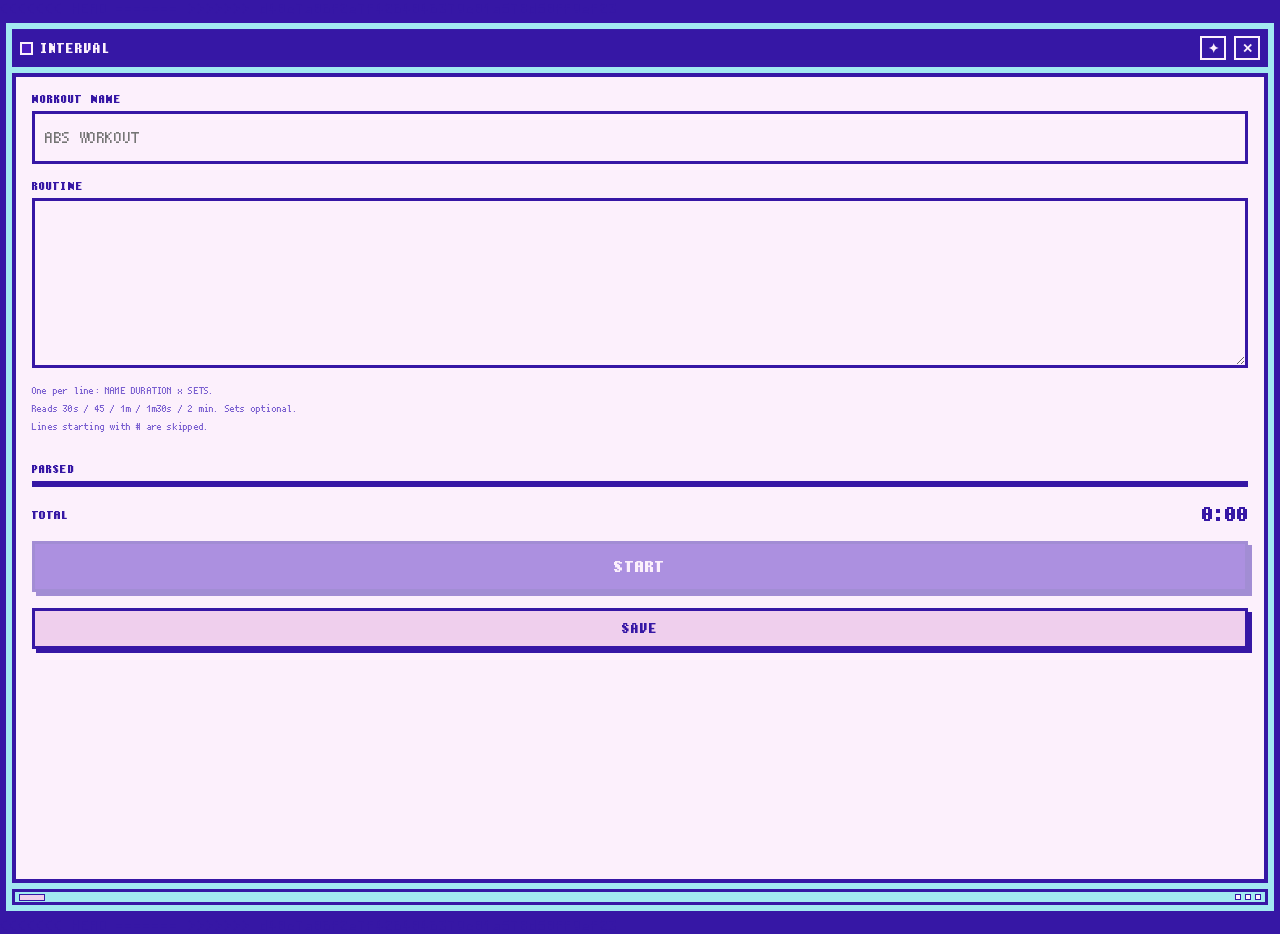
==== commit 70778ec5: "Merge branch 'master' of https://github.com/MossyFish/Interval-Timer" ====
--- a/index.html
+++ b/index.html
@@ -11,9 +11,12 @@
 <meta name="apple-mobile-web-app-title" content="Interval">
 <link rel="apple-touch-icon" href="icon-180.png">
 <link rel="icon" type="image/png" href="icon-180.png">
+<link rel="stylesheet" href="main.css">
 <link rel="manifest" href="[data-uri]">
 </head>
 <body>
+<<<<<<< HEAD
+=======
 <style>
 @font-face{
   font-family:'PixelMplus10';
@@ -252,6 +255,7 @@
 .aflag{position:absolute;top:7px;right:8px;font-size:9px;letter-spacing:.08em;color:#666;text-transform:uppercase}
 .done .cur{background:rgba(166,70,85,.82);color:#fff}
 </style>
+>>>>>>> d40c7a06f2e7f4264046379c01a578d50ff9ef23
 
 <div class="frame">
   <div class="titlebar">
@@ -332,6 +336,8 @@
   </div>
 </div>
 
+<<<<<<< HEAD
+=======
 <script>
 "use strict";
 
@@ -721,6 +727,7 @@
 })();
 </script>
 
+>>>>>>> d40c7a06f2e7f4264046379c01a578d50ff9ef23
 <script>if (location.protocol !== "file:" && "serviceWorker" in navigator) window.addEventListener("load", () => navigator.serviceWorker.register("./sw.js"));</script>
 </body>
-</html>
+</html>
--- a/main.css
+++ b/main.css
@@ -0,0 +1,242 @@
+@font-face{
+  font-family:'PixelMplus10';
+  src:url([data-uri]) format('woff2');
+  font-weight:400;font-style:normal;font-display:block;
+}
+@font-face{
+  font-family:'PixelMplus10';
+  src:url([data-uri]) format('woff2');
+  font-weight:700;font-style:normal;font-display:block;
+}
+
+/*  NSO palette */
+:root{
+  --border:#3617A5;
+  --gap:#A2E9F1;
+  --gap2:#E8E0F7;
+  --fill:#EFCFED;
+  --panel:#FCF0FC;
+  --accent:#4D1DC0;
+  --hover:#E3A6ED;
+  --bar:#E3E2E0;
+  --iconhover:#3A1490;
+  --ink:#3617A5;
+  --ink-dim:#7a5fd0;
+  --shadow:#3617A5;
+  --onborder:#FCF0FC;
+  --px:'PixelMplus10','Courier New',ui-monospace,monospace;
+}
+
+:root[data-t="dark"]{
+  --border:#000000;
+  --gap:#2a2a2a;
+  --gap2:#2a2a2a;
+  --fill:#242424;
+  --panel:#2b2b2b;
+  --accent:#ffffff;
+  --hover:#4a4a4a;
+  --bar:#141414;
+  --iconhover:#acacac;
+  --ink:#ffffff;
+  --ink-dim:#acacac;
+  --shadow:#000000;
+  --onborder:#ffffff;
+}
+
+*{box-sizing:border-box}
+html,body{margin:0;padding:0;height:100%}
+
+body{
+  background:var(--border);
+  color:var(--ink);
+  font-family:var(--px);
+  font-weight:400;
+  -webkit-font-smoothing:none;
+  image-rendering:pixelated;
+  overscroll-behavior:none;
+  -webkit-tap-highlight-color:transparent;
+  -webkit-user-select:none;user-select:none;
+  letter-spacing:.06em;
+}
+
+button{font-family:inherit;cursor:pointer;border:none;background:none;color:inherit;letter-spacing:inherit}
+:focus-visible{outline:3px solid var(--accent);outline-offset:2px}
+
+.frame{
+  min-height:100dvh;
+  display:flex;flex-direction:column;
+  background:var(--gap);
+  padding:calc(6px + env(safe-area-inset-top,0px)) 6px calc(6px + env(safe-area-inset-bottom,0px));
+  border:6px solid var(--border);
+  overflow-x:clip;
+  max-width:100%;
+}
+
+.titlebar{
+  background:var(--border);
+  display:flex;align-items:center;gap:8px;
+  padding:7px 8px;
+  flex:none;
+}
+
+.titlebar .sq{width:13px;height:13px;background:var(--accent);border:2px solid var(--onborder);flex:none}
+.titlebar h1{
+  margin:0;font-size:13px;font-weight:700;color:var(--onborder);
+  letter-spacing:.16em;text-transform:uppercase;
+  white-space:nowrap;overflow:hidden;text-overflow:ellipsis;
+  flex:1;min-width:0;
+}
+
+.tbtn{
+  width:26px;height:24px;flex:none;
+  border:2px solid var(--onborder);color:var(--onborder);
+  font-size:13px;line-height:1;font-weight:700;
+  display:grid;place-items:center;
+}
+.tbtn:hover{background:var(--iconhover)}
+
+.panel{
+  background:var(--panel);
+  border:4px solid var(--border);
+  margin-top:6px;
+  flex:1;
+  display:flex;flex-direction:column;
+  min-height:0;min-width:0;
+}
+.screen>*{min-width:0}
+.footbar{
+  flex:none;margin-top:6px;height:16px;background:var(--gap);
+  border:3px solid var(--border);
+  display:flex;align-items:center;gap:4px;padding:0 4px;
+}
+.footbar .blk{width:26px;height:7px;background:var(--fill);border:1px solid var(--border)}
+.footbar .dot{width:6px;height:6px;background:var(--panel);border:1px solid var(--border)}
+.footbar .grow{flex:1}
+
+.btn{
+  background:var(--fill);
+  border:3px solid var(--border);
+  color:var(--ink);
+  font-weight:700;font-size:13px;
+  text-transform:uppercase;letter-spacing:.14em;
+  padding:10px 14px;
+  box-shadow:4px 4px 0 var(--shadow);
+  transition:none;
+}
+  
+.btn:hover{background:var(--hover)}
+.btn:active{transform:translate(4px,4px);box-shadow:0 0 0 var(--shadow)}
+.btn:disabled{opacity:.45;cursor:not-allowed;box-shadow:4px 4px 0 var(--shadow)}
+.btn.primary{background:var(--accent);color:var(--panel)}
+.btn.primary:hover{background:var(--iconhover)}
+
+.screen{display:none;flex-direction:column;flex:1;min-height:0}
+.screen.on{display:flex}
+
+#editor{overflow-y:auto;padding:16px;gap:16px}
+.lbl{font-size:11px;font-weight:700;text-transform:uppercase;letter-spacing:.18em;color:var(--ink);display:block;margin-bottom:6px}
+.hint{font-size:10.5px;line-height:1.75;color:var(--ink-dim);letter-spacing:.02em}
+input[type=text],textarea{
+  width:100%;background:var(--panel);
+  border:3px solid var(--border);
+  color:var(--ink);font-family:var(--px);font-weight:400;
+  font-size:16px;padding:10px;line-height:1.7;letter-spacing:.04em;
+}
+  
+textarea{min-height:170px;resize:vertical}
+input:focus,textarea:focus{outline:none;border-color:var(--accent);background:var(--fill)}
+
+.plist{border:3px solid var(--border);background:var(--panel)}
+.prow{display:grid;grid-template-columns:minmax(0,1fr) auto auto;gap:10px;align-items:center;padding:8px 10px;font-size:12px}
+.prow+.prow{border-top:2px dashed var(--hover)}
+.prow .nm{font-weight:700;text-transform:uppercase;letter-spacing:.08em;overflow:hidden;text-overflow:ellipsis;white-space:nowrap;min-width:0}
+.prow .du{font-size:11px;color:var(--ink-dim)}
+.prow .st{font-size:11px;font-weight:700;background:var(--fill);border:2px solid var(--border);padding:1px 5px}
+.prow.bad{background:var(--fill)}
+.prow.bad .nm{font-weight:400;text-transform:none;letter-spacing:.02em;font-size:10.5px;white-space:normal}
+
+.tot{display:flex;justify-content:space-between;align-items:center;font-size:12px;font-weight:700;text-transform:uppercase;letter-spacing:.12em}
+.tot b{font-size:20px}
+.row{display:flex;gap:8px}
+.row>*{flex:1}
+.chips{display:flex;flex-wrap:wrap;gap:6px}
+.chip{display:inline-flex;align-items:center;gap:6px;background:var(--fill);border:2px solid var(--border);padding:4px 4px 4px 9px;font-size:11px;font-weight:700}
+.chip .x{padding:0 4px;font-size:12px;line-height:1}
+.chip .x:hover{color:var(--accent)}
+
+#runner{
+  align-items:center;justify-content:center;text-align:center;padding:18px 12px 28px;
+  position:relative;overflow:hidden;background:#f5f5f6;
+  color:#fff;
+}
+  
+#runner:before{
+  content:"";position:absolute;inset:0;
+  background:linear-gradient(90deg,rgba(255,255,255,.72),rgba(238,239,242,.86));
+  z-index:0;
+}
+  
+#runner>*{position:relative;z-index:1}
+.wname{
+  font-family:'Arial Narrow','HelveticaNeue-CondensedBold','Roboto Condensed',Arial,sans-serif;
+  font-size:12px;font-weight:800;text-transform:uppercase;letter-spacing:.08em;
+  color:#fff;background:rgba(72,72,75,.74);padding:7px 13px;margin-bottom:14px;
+  border:0;line-height:1.15;max-width:92vw;box-shadow:none;
+}
+  
+.dialwrap{
+  position:relative;width:min(43vw,174px);aspect-ratio:1;margin-bottom:16px;flex:none;
+}
+  
+.dialwrap svg{width:100%;height:100%;display:block;overflow:visible;transform:none}
+.dialface{fill:#303033;stroke:none}
+.ring-track{fill:none;stroke:rgba(80,80,83,.14);stroke-width:12}
+.ring-progress{fill:none;stroke:#a64655;stroke-width:12;stroke-linecap:butt;transform:rotate(-90deg);transform-origin:50% 50%;}
+.seg{stroke:#a64655}
+.seg.lit{stroke:#a64655}
+.dialwrap.rest .ring-progress{stroke:#77777a}
+.digits{
+  position:absolute;inset:0;display:grid;place-items:center;
+  font-family:'Arial Narrow','HelveticaNeue-CondensedBold','Roboto Condensed',Arial,sans-serif;
+  font-size:min(17vw,62px);font-weight:800;color:#fff;
+  letter-spacing:-.04em;line-height:1;text-shadow:none;
+}
+  
+.dialwrap.pulse .digits{animation:pop .26s ease-out}
+@keyframes pop{0%{transform:scale(1)}50%{transform:scale(1.10)}100%{transform:scale(1)}}
+@media (prefers-reduced-motion:reduce){.dialwrap.pulse .digits{animation:none}}
+  
+.cur{
+  font-family:'Arial Narrow','HelveticaNeue-CondensedBold','Roboto Condensed',Arial,sans-serif;
+  background:rgba(76,76,79,.78);color:#fff;border:0;box-shadow:none;
+  padding:9px 14px;font-size:clamp(18px,6vw,30px);font-weight:800;
+  text-transform:uppercase;letter-spacing:.035em;line-height:1.05;
+  max-width:92vw;text-wrap:balance;
+}
+  
+.nxt{
+  margin-top:9px;background:rgba(92,92,95,.68);color:#fff;border:0;
+  padding:6px 10px;font-family:'Arial Narrow','HelveticaNeue-CondensedBold','Roboto Condensed',Arial,sans-serif;
+  font-size:clamp(11px,3.5vw,16px);font-weight:800;text-transform:uppercase;letter-spacing:.045em;
+  display:inline-flex;gap:7px;align-items:center;max-width:92vw;box-shadow:none;
+}
+  
+.nxt em{font-style:normal;background:rgba(61,61,64,.9);color:#fff;padding:2px 5px;flex:none}
+.nxt span{overflow:hidden;text-overflow:ellipsis;white-space:nowrap;min-width:0}
+.setc{
+  margin-top:9px;font-family:'Arial Narrow','HelveticaNeue-CondensedBold','Roboto Condensed',Arial,sans-serif;
+  font-size:11px;font-weight:800;letter-spacing:.12em;color:#66666a;text-transform:uppercase;min-height:14px;
+}
+  
+.ctrls{display:flex;gap:7px;margin-top:15px;flex-wrap:wrap;justify-content:center}
+.ctrls .btn{
+  padding:8px 12px;font-size:11px;letter-spacing:.08em;box-shadow:3px 3px 0 rgba(55,55,58,.28);
+  background:#fff;border-color:#555;color:#444;
+}
+  
+.ctrls .btn.primary{background:#555;color:#fff;border-color:#555}
+.ctrls .btn:active{transform:translate(3px,3px)}
+.prog{position:absolute;left:0;right:0;bottom:0;height:7px;background:rgba(90,90,94,.12);border-top:0}
+.prog i{display:block;height:100%;background:#a64655;width:0}
+.aflag{position:absolute;top:7px;right:8px;font-size:9px;letter-spacing:.08em;color:#666;text-transform:uppercase}
+.done .cur{background:rgba(166,70,85,.82);color:#fff}
